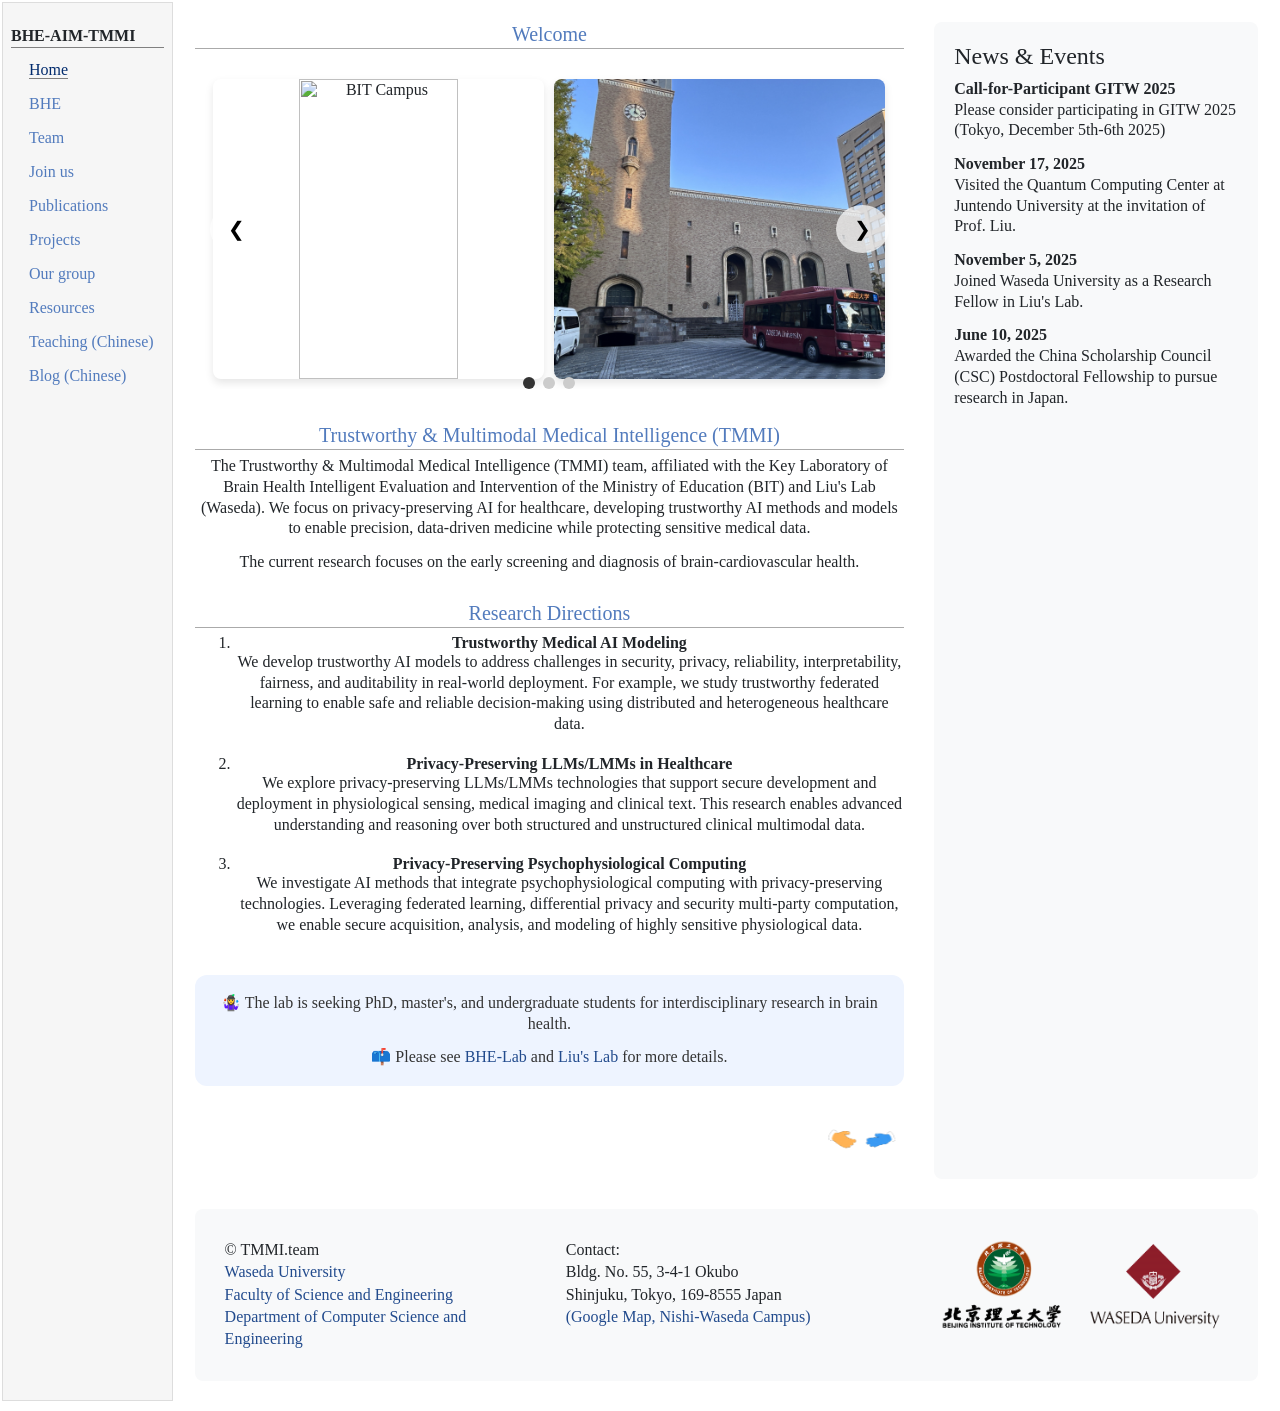
==== index.html @ cb8754f3 "Update index.html" ====
<!-- Google Analytics -->
<script async src="https://www.googletagmanager.com/gtag/js?id=UA-141256821-1"></script>
<script>
  window.dataLayer = window.dataLayer || [];
  function gtag(){dataLayer.push(arguments);}
  gtag('js', new Date());
  gtag('config', 'UA-141256821-1');
</script>

<link rel="stylesheet" href="https://stackpath.bootstrapcdn.com/bootstrap/4.3.1/css/bootstrap.min.css">
<script src="https://stackpath.bootstrapcdn.com/bootstrap/4.3.1/js/bootstrap.min.js"></script>

<!DOCTYPE html PUBLIC "-//W3C//DTD XHTML 1.1//EN"
  "http://www.w3.org/TR/xhtml11/DTD/xhtml11.dtd">

<html xmlns="http://www.w3.org/1999/xhtml" xml:lang="en">

<head>
<meta http-equiv="Content-Type" content="text/html; charset=UTF-8">
<link rel="stylesheet" href="./WanyongQiu_home/jemdocHome.css" type="text/css">
<title>Wanyong Qiu Homepage</title>

<style>
    .menu-item { margin: 10px; }

    #layout-content { 
        width: 100%; 
        padding: 20px; 
        display: block;
    }

    .content-wrapper { 
        display: flex; 
        width: 100%;
        flex-wrap: wrap;
    }

    .main-area { 
        flex: 3; 
        padding-right: 30px; 
        min-width: 320px;
        text-align: center;
    }

    .sidebar { 
        flex: 1.2; 
        background: #f8f9fa; 
        padding: 20px; 
        border-radius: 8px;
        min-width: 220px;
    }

    .footer-box { 
        background: #f8f9fa; 
        padding: 20px; 
        margin-top: 30px; 
        border-radius: 8px; 
        clear: both; 
    }

    .footer-columns { 
        display: flex; 
        justify-content: space-between; 
        flex-wrap: wrap;
    }

    .footer-col { 
        flex: 1; 
        padding: 10px; 
        min-width: 200px;
        line-height: 1.4;
    }

    /* 双图轮播样式 */
    .dual-carousel-container {
        width: 100%;
        max-width: 900px; 
        margin: 20px auto;
        position: relative;
        overflow: hidden;
        border-radius: 10px;
        background: transparent;
    }

    .carousel-track {
        display: flex;
        transition: transform 0.5s ease-in-out;
        height: 320px; 
    }

    .carousel-slide {
        flex: 0 0 100%; 
        display: flex;
        justify-content: center;
        align-items: center;
        padding: 0 10px;
        box-sizing: border-box;
    }

    .image-pair {
        display: flex;
        gap: 10px; /* 两张图片之间的间距 */
        width: 100%;
        max-width: 850px;
        justify-content: center;
        align-items: center;
    }

    .carousel-img {
        width: 48%; 
        height: 300px;
        object-fit: cover; 
        border-radius: 8px;
        box-shadow: 0 4px 8px rgba(0,0,0,0.1);
    }

    /* 导航按钮 */
    .carousel-btn {
        position: absolute;
        top: 50%;
        transform: translateY(-50%);
        background: rgba(255,255,255,0.7);
        border: none;
        padding: 12px 18px;
        border-radius: 50%;
        cursor: pointer;
        font-size: 20px;
        z-index: 10;
        transition: background 0.3s;
    }

    .carousel-btn:hover {
        background: rgba(255,255,255,0.9);
    }

    .carousel-prev { left: 15px; }
    .carousel-next { right: 15px; }

    /* 指示器 */
    .carousel-indicators {
        display: flex;
        justify-content: center;
        margin-top: 15px;
        gap: 8px;
    }

    .indicator {
        width: 12px;
        height: 12px;
        border-radius: 50%;
        background: #ccc;
        cursor: pointer;
        transition: background 0.3s;
    }

    .indicator.active {
        background: #333;
    }

    /* 响应式设计 */
    @media (max-width: 768px) {
        .dual-carousel-container {
            max-width: 95%;
        }
        
        .carousel-slide {
            padding: 0 5px;
        }
        
        .image-pair {
            flex-direction: column; 
            gap: 10px;
        }
        
        .carousel-img {
            width: 100%; 
            height: 250px;
        }
        
        .carousel-track {
            height: 520px; 
        }
    }

    /* 普通图片样式 */
    img.lab-photo { 
        max-width: 100%;
        height: 300px;
        border-radius: 10px;
        margin: 10px auto;
        display: block;
    }

    .infoblock {
        max-width: 900px;          
        margin: 40px auto;         
        padding: 18px 22px;
        background-color: #EEF4FF; 
        border-radius: 12px;
        text-align: center;        
        line-height: 1.6;
        color: #333;
        display: inline-block;       
        width: fit-content;
    }

    .centered-marquee {
        margin: 20px auto;
        width: 100%;
    }

</style>

</head>

<body>

<table summary="Table for page layout." id="tlayout">
<tr valign="top">

<!-- LEFT NAVIGATION BAR -->
<td id="layout-menu">

<div class="menu-category">BHE-AIM-TMMI</div>

<div class="menu-item"><a class="current" href="index.html">Home</a></div>
<div class="menu-item"><a href="https://bhe-lab.org/" target="_blank" rel="noopener noreferrer">BHE</a></div>
<div class="menu-item"><a href="People.html">Team</a></div>
<div class="menu-item"><a href="Join.html">Join us</a></div>
<div class="menu-item"><a href="Publications.html">Publications</a></div>
<div class="menu-item"><a href="Projects.html">Projects</a></div>
<div class="menu-item"><a href="Group.html">Our group</a></div>
<div class="menu-item"><a href="Library.html">Resources</a></div>
<div class="menu-item"><a href="Teaching.html">Teaching (Chinese)</a></div>
<div class="menu-item"><a href="Blog.html">Blog (Chinese)</a></div>

</td>

<!-- MAIN CONTENT -->
<td id="layout-content">
<div class="content-wrapper">

<!-- CENTER MAIN AREA -->
<div class="main-area">

<h2>Welcome</h2>

<!-- 双图轮播-->
<div class="dual-carousel-container" id="dualCarousel">
    <div class="carousel-track" id="carouselTrack">

        <div class="carousel-slide active">
            <div class="image-pair">
                <img src="./WanyongQiu_home/Assets/BIT.jpg" class="carousel-img" alt="BIT Campus">
                <img src="./WanyongQiu_home/Assets/waseda.jpg" class="carousel-img" alt="Waseda University">
            </div>
        </div>
        
        <div class="carousel-slide">
            <div class="image-pair">
                <img src="./WanyongQiu_home/Assets/BIT.png" class="carousel-img" alt="Lab Research">
                <img src="./WanyongQiu_home/Assets/waseda_campus.png" class="carousel-img" alt="Team Discussion">
            </div>
        </div>
        
        <div class="carousel-slide">
            <div class="image-pair">
                <img src="./WanyongQiu_home/Assets/BIT_lab.png" class="carousel-img" alt="Conference">
                <img src="./WanyongQiu_home/Assets/waseda_lab.png" class="carousel-img" alt="Group Photo">
            </div>
        </div>
    </div>
    
    <!-- 导航按钮 -->
    <button class="carousel-btn carousel-prev" onclick="prevDualSlide()">❮</button>
    <button class="carousel-btn carousel-next" onclick="nextDualSlide()">❯</button>
    
    <!-- 指示器 -->
    <div class="carousel-indicators" id="carouselIndicators">

    </div>
</div>
<!-- 双图轮播结束 -->

<h2 style="text-align: center;">Trustworthy & Multimodal Medical Intelligence (TMMI)</h2>

<p>
The Trustworthy & Multimodal Medical Intelligence (TMMI) team, affiliated with the Key Laboratory of Brain Health Intelligent Evaluation and Intervention of the Ministry of Education (BIT) and Liu's Lab (Waseda). We focus on privacy-preserving AI for healthcare, developing trustworthy AI methods and models to enable precision, data-driven medicine while protecting sensitive medical data.
</p>

<p>
The current research focuses on the early screening and diagnosis of brain-cardiovascular health.
</p>
  
<h2>Research Directions</h2>
  
<ol>
<li style="margin-bottom: 20px;"><b>Trustworthy Medical AI Modeling</b>
<p style="margin-bottom: 20px;"> We develop trustworthy AI models to address challenges in security, privacy, reliability, interpretability, fairness, and auditability in real-world deployment. For example, we study trustworthy federated learning to enable safe and reliable decision-making using distributed and heterogeneous healthcare data.</p></li>

<li style="margin-bottom: 20px;"><b>Privacy-Preserving LLMs/LMMs in Healthcare</b>
<p style="margin-bottom: 20px;"> We explore privacy-preserving LLMs/LMMs technologies that support secure development and deployment in physiological sensing, medical imaging and clinical text. This research enables advanced understanding and reasoning over both structured and unstructured clinical multimodal data.</p></li>

<li style="margin-bottom: 20px;"><b>Privacy-Preserving Psychophysiological Computing</b>
<p style="margin-bottom: 20px;"> We investigate AI methods that integrate psychophysiological computing with privacy-preserving technologies. Leveraging federated learning, differential privacy and security multi-party computation, we enable secure acquisition, analysis, and modeling of highly sensitive physiological data.</p></li>
</ol>

<div class="infoblock">
<p>🤹‍♀️ The lab is seeking PhD, master's, and undergraduate students for interdisciplinary research in brain health.</p>
<p>📫 Please see <a href="https://bhe-lab.org/" target="blank">BHE-Lab</a> and <a href="https://w-rdb.waseda.jp/html/100001045_ja.html" target="blank">Liu's Lab</a> for more details.</p>
</div>

<div>
<font size="3" color="#000000">
  <div class="centered-marquee">
    <marquee behavior="scroll" direction="left" scrollamount="6">
      <img src="./WanyongQiu_home/Assets/Handshake.gif" alt="Handshake" style="vertical-align: middle; width: auto; height: 32px; margin-right: 5px;">
      If you are seeking any form of academic cooperation, please feel free to email me.
    </marquee>
  </div>
</font>
</div>
  
</div>

<!-- RIGHT SIDEBAR (NEWS LIST) -->
<div class="sidebar">
<h4>News & Events</h4>

<p><b>Call-for-Participant GITW 2025</b><br>
Please consider participating in GITW 2025 (Tokyo, December 5th-6th 2025)</p>

<p><b>November 17, 2025</b><br>
Visited the Quantum Computing Center at Juntendo University at the invitation of Prof. Liu.</p>

<p><b>November 5, 2025</b><br>
Joined Waseda University as a Research Fellow in Liu's Lab.</p>

<p><b>June 10, 2025</b><br>
Awarded the China Scholarship Council (CSC) Postdoctoral Fellowship to pursue research in Japan.</p>
</div>

</div> <!-- end wrapper -->

<!-- FOOTER AREA -->
<div class="footer-box">
<div class="footer-columns">

<div class="footer-col">
© TMMI.team<br>
  <a href="https://www.waseda.jp/top/en/" target="blank">Waseda University</a><br>
  <a href="https://www.waseda.jp/fsci/en/" target="blank">Faculty of Science and Engineering</a><br>
  <a href="https://www.cs.waseda.ac.jp/" target="blank">Department of Computer Science and Engineering</a><br>
</div>

<div class="footer-col">
Contact:<br>
Bldg. No. 55, 3-4-1 Okubo<br>
Shinjuku, Tokyo, 169-8555 Japan<br>
<a href="https://maps.app.goo.gl/BQMYdse5F3PMWZ8q6" target="blank">(Google Map, Nishi-Waseda Campus)</a>
</div>

<div class="footer-col" style="text-align:right;">
<img src="./WanyongQiu_home/Assets/BIT_logo.png" style="height: 100px; width: auto;">
<img src="./WanyongQiu_home/Assets/Waseda_logo.png" style="height: 100px; width: auto;">
</div>

</div>

</div>

</td>
</tr>
</table>

<script>
// 双图轮播功能
let dualCurrentIndex = 0;
const dualSlides = document.querySelectorAll('.carousel-slide');
const dualTrack = document.getElementById('carouselTrack');
const dualIndicators = document.getElementById('carouselIndicators');
const totalDualSlides = dualSlides.length;

// 初始化指示器
function initIndicators() {
    dualIndicators.innerHTML = '';
    for (let i = 0; i < totalDualSlides; i++) {
        const indicator = document.createElement('div');
        indicator.classList.add('indicator');
        if (i === 0) indicator.classList.add('active');
        indicator.addEventListener('click', () => goToDualSlide(i));
        dualIndicators.appendChild(indicator);
    }
}

// 显示指定幻灯片
function showDualSlide(index) {
    if (index < 0) {
        index = totalDualSlides - 1;
    } else if (index >= totalDualSlides) {
        index = 0;
    }
    
    // 更新轮播位置
    dualTrack.style.transform = `translateX(-${index * 100}%)`;
    
    // 更新活动状态
    dualSlides.forEach(slide => slide.classList.remove('active'));
    dualSlides[index].classList.add('active');
    
    // 更新指示器
    document.querySelectorAll('.indicator').forEach((indicator, i) => {
        indicator.classList.toggle('active', i === index);
    });
    
    dualCurrentIndex = index;
}

// 跳转到指定幻灯片
function goToDualSlide(index) {
    showDualSlide(index);
}

// 下一组幻灯片
function nextDualSlide() {
    showDualSlide(dualCurrentIndex + 1);
}

// 上一组幻灯片
function prevDualSlide() {
    showDualSlide(dualCurrentIndex - 1);
}

// 自动播放
let dualInterval = setInterval(nextDualSlide, 4000);

// 鼠标悬停时暂停自动播放
const dualCarousel = document.getElementById('dualCarousel');
if (dualCarousel) {
    dualCarousel.addEventListener('mouseenter', () => {
        clearInterval(dualInterval);
    });

    dualCarousel.addEventListener('mouseleave', () => {
        clearInterval(dualInterval);
        dualInterval = setInterval(nextDualSlide, 4000);
    });

    // 触摸滑动支持
    let touchStartX = 0;
    let isTouchDragging = false;

    dualCarousel.addEventListener('touchstart', e => {
        touchStartX = e.touches[0].clientX;
        isTouchDragging = true;
        clearInterval(dualInterval);
    });

    dualCarousel.addEventListener('touchmove', e => {
        if (!isTouchDragging) return;
        e.preventDefault();
    });

    dualCarousel.addEventListener('touchend', e => {
        if (!isTouchDragging) return;
        
        const touchEndX = e.changedTouches[0].clientX;
        const diff = touchStartX - touchEndX;
        
        if (diff > 50) { // 向左滑动
            nextDualSlide();
        } else if (diff < -50) { // 向右滑动
            prevDualSlide();
        }
        
        isTouchDragging = false;
        clearInterval(dualInterval);
        dualInterval = setInterval(nextDualSlide, 4000);
    });
}

// 页面加载时初始化
document.addEventListener('DOMContentLoaded', function() {
    initIndicators();
    showDualSlide(0);
    
    // 确保轮播容器正确初始化
    if (dualTrack) {
        dualTrack.style.transform = 'translateX(0%)';
    }
});

// 窗口大小变化时重新调整
window.addEventListener('resize', function() {
    showDualSlide(dualCurrentIndex);
});
</script>

</body>
</html>
---- WanyongQiu_home/jemdocHome.css ----
/* Default css file for jemdoc. */

table#tlayout {
    border: none;
    border-collapse: separate;
    background: white;
}

body {
	background: white;
	font-family: Georgia, serif;
	padding-bottom: 8px;
	margin: 0;
}

#layout-menu {
	background: #f6f6f6;
	border: 1px solid #dddddd;
	padding-top: 0.5em;
	padding-left: 8px;
	padding-right: 8px;
	font-size: 1.0em;
	width: auto;
	white-space: nowrap;
    text-align: left;
    vertical-align: top;
}

#layout-menu td {
	background: #f4f4f4;
    vertical-align: top;
}

/* 调整页面布局 */
#layout-content {
	padding-top: 0.0em;
	padding-left: 1.0em;
	padding-right: 1.0em;
    border: none;
    background: white;
    text-align: left;
    vertical-align: top;
}

#layout-container {
    display: flex;
    justify-content: space-between;  /* 主内容与侧边栏之间保持间距 */
}

/* 主内容区域宽度调整 */
#layout-content {
    width:65%;  /* 主内容区域占页面70%的宽度 */
}

/* 侧边栏样式 */
#layout-sidebar {
    width: 35%;  /* 侧边栏占页面25%的宽度 */
    padding-left: 15px;
    padding-right: 20px;
    background-color: white;
    border: none;
}

/* 侧边栏中每个模块的样式 */
.sidebar-section {
    margin-bottom: 20px;
    font-size: 14px;
    text-align: left;
}

/* 模块标题样式 */
.sidebar-section h3 {
    font-size: 1.2em;
    margin-bottom: 10px;
    color: #527bbd;
}

/* 列表样式 */
.sidebar-section ul {
    list-style-type: disc;
    padding-left: 20px;
}

/* 列表项样式 */
.sidebar-section li {
    margin-bottom: 5px;
}

#layout-menu a {
	line-height: 1.5em;
	margin-left: 0.5em;
}

tt {
    background: #ffffdd;
}

pre, tt {
	font-size: 90%;
	font-family: monaco, monospace;
}

a, a > tt {
	color: #224b8d;
	text-decoration: none;
}

a:hover {
	border-bottom: 1px gray dotted;
}

#layout-menu a.current:link, #layout-menu a.current:visited {
	color: #022b6d;
	border-bottom: 1px gray solid;
}
#layout-menu a:link, #layout-menu a:visited, #layout-menu a:hover {
	color: #527bbd;
	text-decoration: none;
}
#layout-menu a:hover {
	text-decoration: none;
}

div.menu-category {
	border-bottom: 1px solid gray;
	margin-top: 0.8em;
	padding-top: 0.2em;
	padding-bottom: 0.1em;
	font-weight: bold;
}

div.menu-item {
	padding-left: 16px;
	text-indent: -16px;
}

div#toptitle {
	padding-bottom: 0.2em;
	margin-bottom: 1.5em;
	border-bottom: 3px double gray;
}

/* Reduce space if we begin the page with a title. */
div#toptitle + h2, div#toptitle + h3 {
	margin-top: -0.7em;
}

div#subtitle {
	margin-top: 0.0em;
	margin-bottom: 0.0em;
	padding-top: 0em;
	padding-bottom: 0.1em;
}

em {
	font-style: italic;
}

strong {
	font-weight: bold;
}


h1, h2, h3 {
	color: #527bbd;
	margin-top: 0.7em;
	margin-bottom: 0.3em;
	padding-bottom: 0.2em;
	line-height: 1.0;
	padding-top: 0.5em;
	border-bottom: 1px solid #aaaaaa;
}

h1 {
	font-size: 165%;
}

h2 {
	padding-top: 0.8em;
	font-size: 125%;
}

h2 + h3 {
    padding-top: 0.2em;
}

h3 {
	font-size: 110%;
	border-bottom: none;
}

p {
	margin-top: 0.0em;
	margin-bottom: 0.8em;
	padding: 0;
	line-height: 1.3;
}

pre {
	padding: 0;
	margin: 0;
}

div#footer {
	font-size: small;
	border-top: 1px solid #c0c0c0;
	padding-top: 0.1em;
	margin-top: 4.0em;
	color: #c0c0c0;
}

div#footer a {
	color: #80a0b0;
}

div#footer-text {
	float: left;
	padding-bottom: 8px;
}

ul, ol, dl {
	margin-top: 0.2em;
	padding-top: 0;
	margin-bottom: 0.8em;
}

dt {
	margin-top: 0.5em;
	margin-bottom: 0;
}

dl {
	margin-left: 20px;
}

dd {
	color: #222222;
}

dd > *:first-child {
	margin-top: 0;
}

ul {
	list-style-position: outside;
	list-style-type: square;
}

p + ul, p + ol {
	margin-top: -0.5em;
}

li ul, li ol {
	margin-top: -0.3em;
}

ol {
	list-style-position: outside;
	list-style-type: decimal;
}

li p, dd p {
	margin-bottom: 0.3em;
}


ol ol {
	list-style-type: lower-alpha;
}

ol ol ol {
	list-style-type: lower-roman;
}

p + div.codeblock {
	margin-top: -0.6em;
}

div.codeblock, div.infoblock {
	margin-right: 0%;
	margin-top: 1.2em;
	margin-bottom: 1.3em;
}

div.blocktitle {
	font-weight: bold;
	color: #cd7b62;
	margin-top: 1.2em;
	margin-bottom: 0.1em;
}

div.blockcontent {
	border: 1px solid silver;
	padding: 0.3em 0.5em;
}

div.infoblock > div.blockcontent {
	background: #ffffee;
}

div.blockcontent p + ul, div.blockcontent p + ol {
	margin-top: 0.4em;
}

div.infoblock p {
	margin-bottom: 0em;
}

div.infoblock li p, div.infoblock dd p {
	margin-bottom: 0.5em;
}

div.infoblock p + p {
	margin-top: 0.8em;
}

div.codeblock > div.blockcontent {
	background: #f6f6f6;
}

span.pycommand {
	color: #000070;
}

span.statement {
	color: #008800;
}
span.builtin {
	color: #000088;
}
span.special {
	color: #990000;
}
span.operator {
	color: #880000;
}
span.error {
	color: #aa0000;
}
span.comment, span.comment > *, span.string, span.string > * {
	color: #606060;
}

@media print {
	#layout-menu { display: none; }
}

#fwtitle {
	margin: 2px;
}

#fwtitle #toptitle {
	padding-left: 0.5em;
	margin-bottom: 0.5em;
}

#layout-content h1:first-child, #layout-content h2:first-child, #layout-content h3:first-child {
	margin-top: -0.7em;
}

div#toptitle h1, #layout-content div#toptitle h1 {
	margin-bottom: 0.0em;
	padding-bottom: 0.1em;
	padding-top: 0;
	margin-top: 0.5em;
	border-bottom: none;
}

img.eq {
	padding: 0;
	padding-left: 0.1em;
	padding-right: 0.1em;
	margin: 0;
}

img.eqwl {
	padding-left: 2em;
	padding-top: 0.6em;
	padding-bottom: 0.2em;
	margin: 0;
}

table {
    border: 2px solid black;
    border-collapse: collapse;
}

td {
    padding: 2px;
    padding-left: 0.5em;
    padding-right: 0.5em;
    text-align: center;
    border: 1px solid gray;
}

table + table {
    margin-top: 1em;
}

tr.heading {
    font-weight: bold;
    border-bottom: 2px solid black;
}

img {
    border: none;
}

table.imgtable, table.imgtable td {
    border: none;
    text-align: left;
}
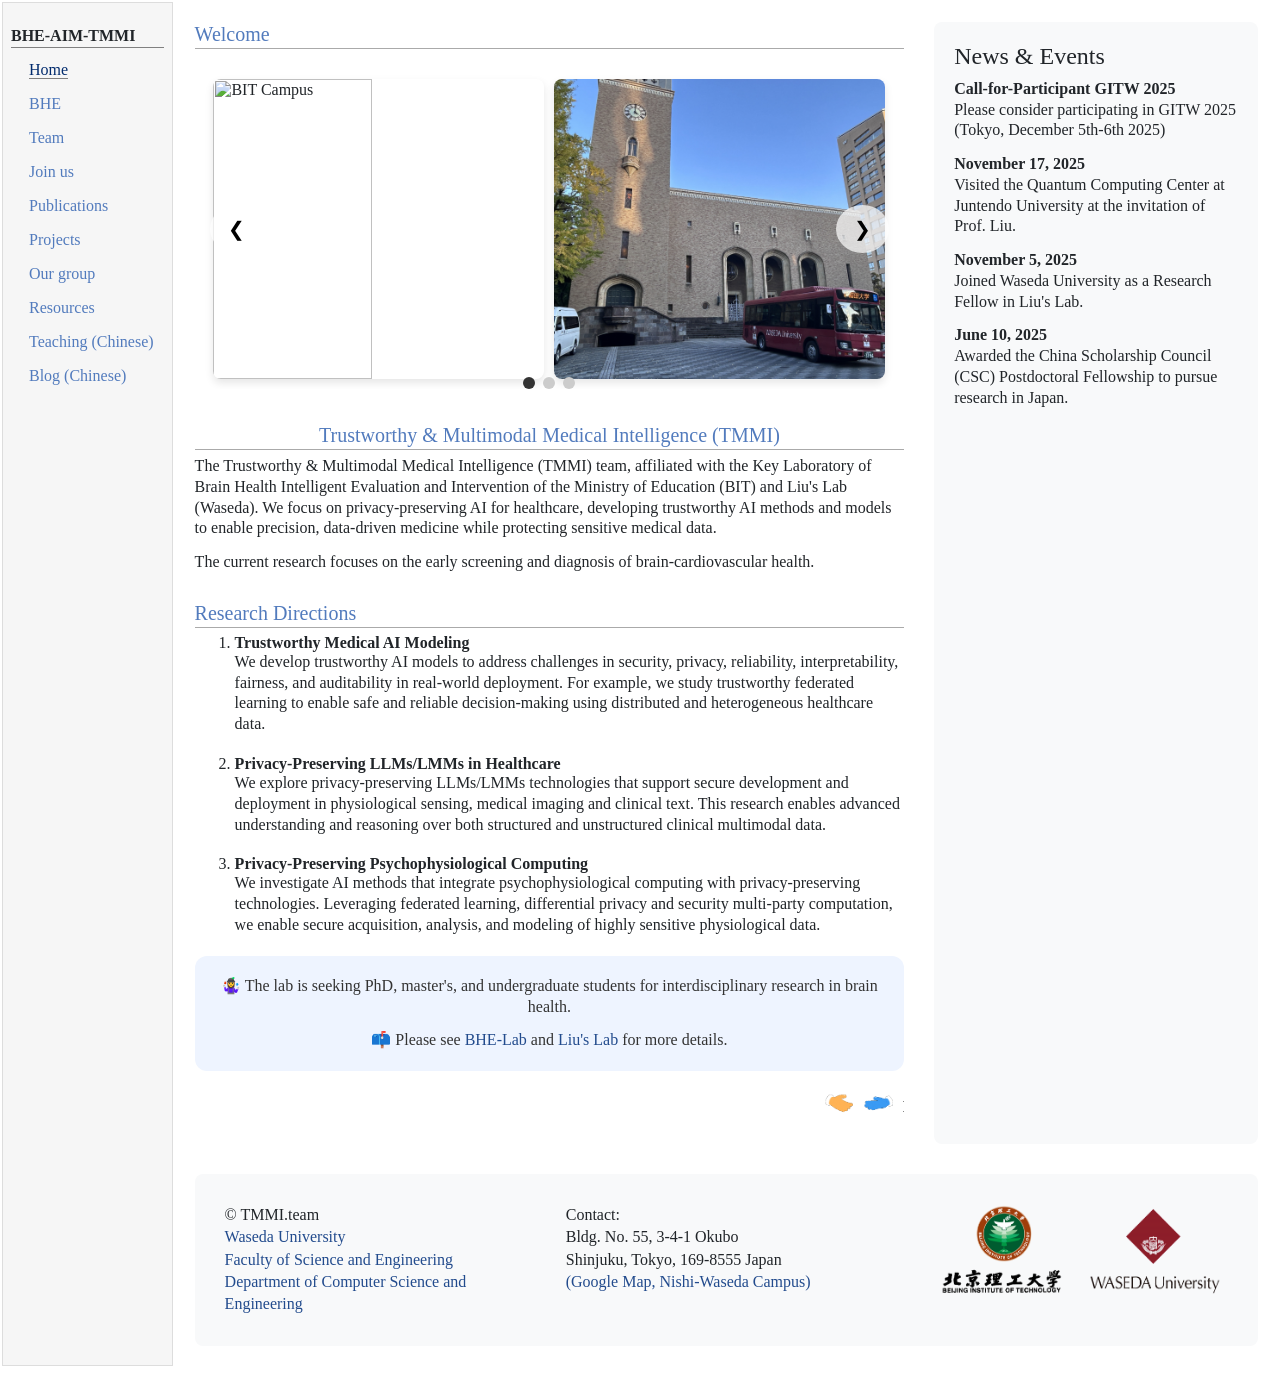
==== commit c87c1160: "Update index.html" ====
--- a/index.html
+++ b/index.html
@@ -39,7 +39,6 @@
         flex: 3; 
         padding-right: 30px; 
         min-width: 320px;
-        text-align: center;
     }
 
     .sidebar { 
@@ -193,14 +192,15 @@
 
     .infoblock {
         max-width: 900px;          
-        margin: 40px auto;         
+        margin-left: auto;
+        margin-right: auto;         
         padding: 18px 22px;
         background-color: #EEF4FF; 
         border-radius: 12px;
         text-align: center;        
         line-height: 1.6;
         color: #333;
-        display: inline-block;       
+        display: table;      
         width: fit-content;
     }
 
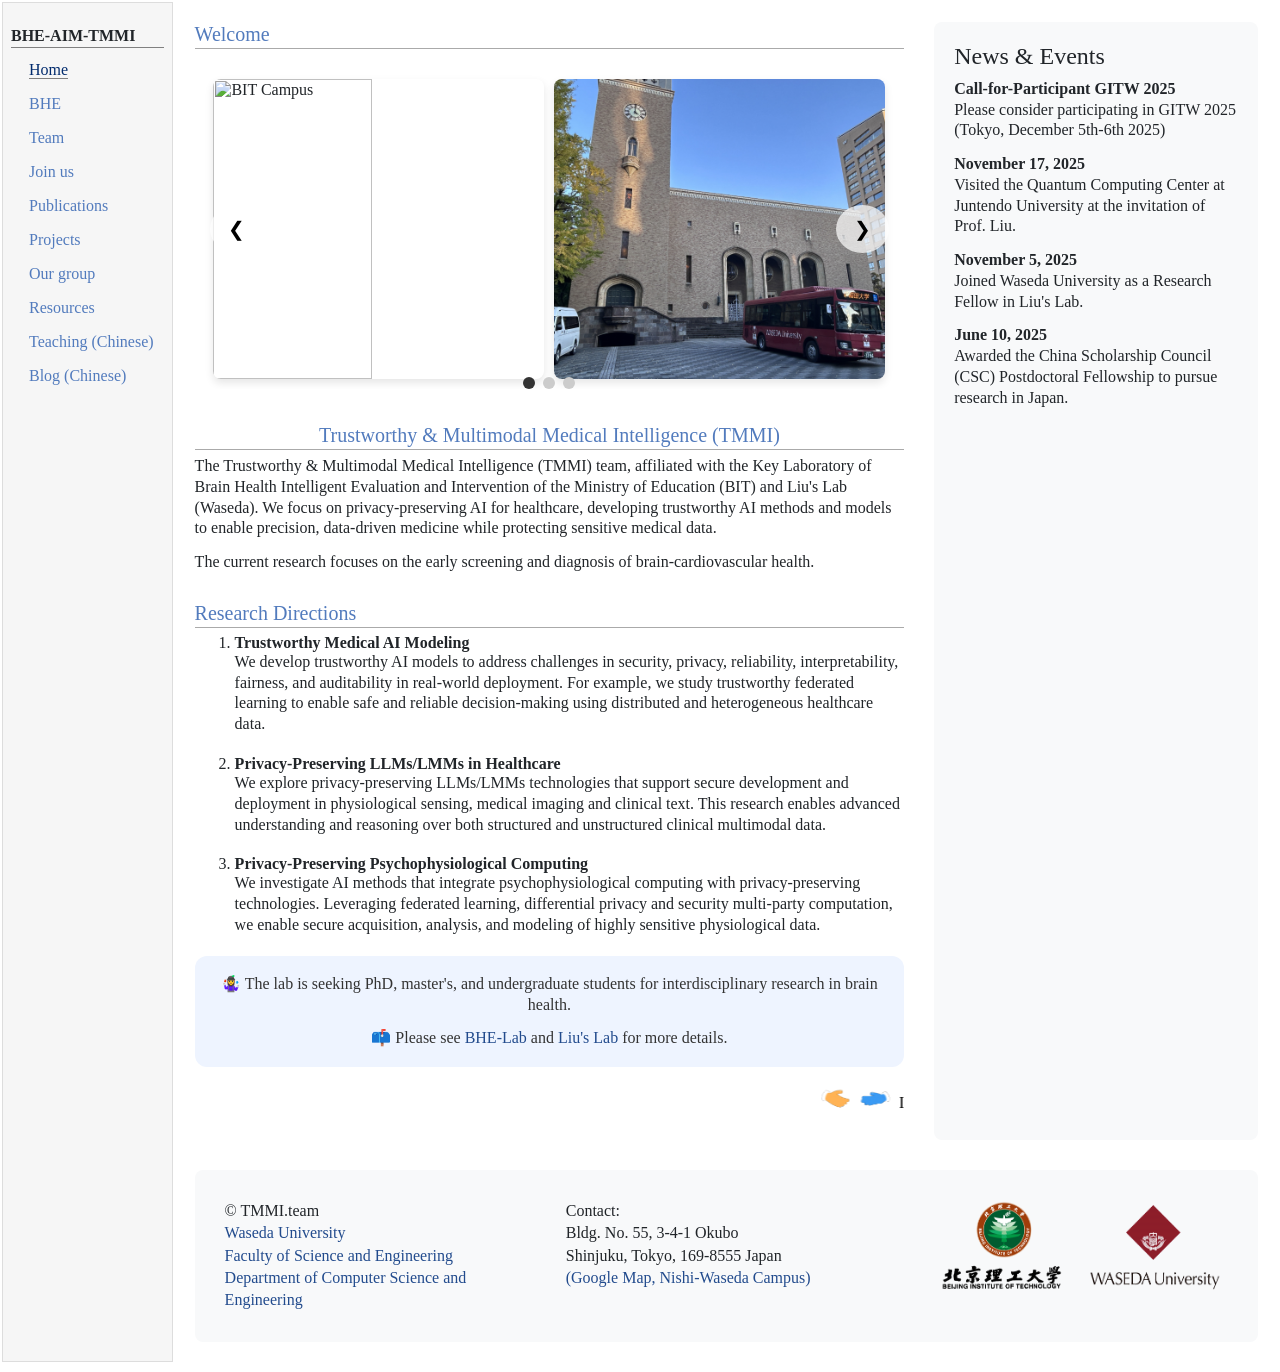
==== commit 4d50284e: "Update index.html" ====
--- a/index.html
+++ b/index.html
@@ -190,19 +190,21 @@
         display: block;
     }
 
-    .infoblock {
-        max-width: 900px;          
-        margin-left: auto;
-        margin-right: auto;         
-        padding: 18px 22px;
-        background-color: #EEF4FF; 
-        border-radius: 12px;
-        text-align: center;        
-        line-height: 1.6;
-        color: #333;
-        display: table;      
-        width: fit-content;
-    }
+.infoblock {
+    max-width: 900px;          
+    margin-left: auto;
+    margin-right: auto;         
+    padding: 18px 22px;
+    background-color: #EEF4FF; 
+    border-radius: 12px;
+    text-align: center;        
+    line-height: 1.6;
+    color: #333;
+    display: flex;             /* 改为 flex */
+    flex-direction: column;    /* 保持内容纵向排列 */
+    align-items: center;       /* 内容水平居中 */
+    width: fit-content;
+}
 
     .centered-marquee {
         margin: 20px auto;
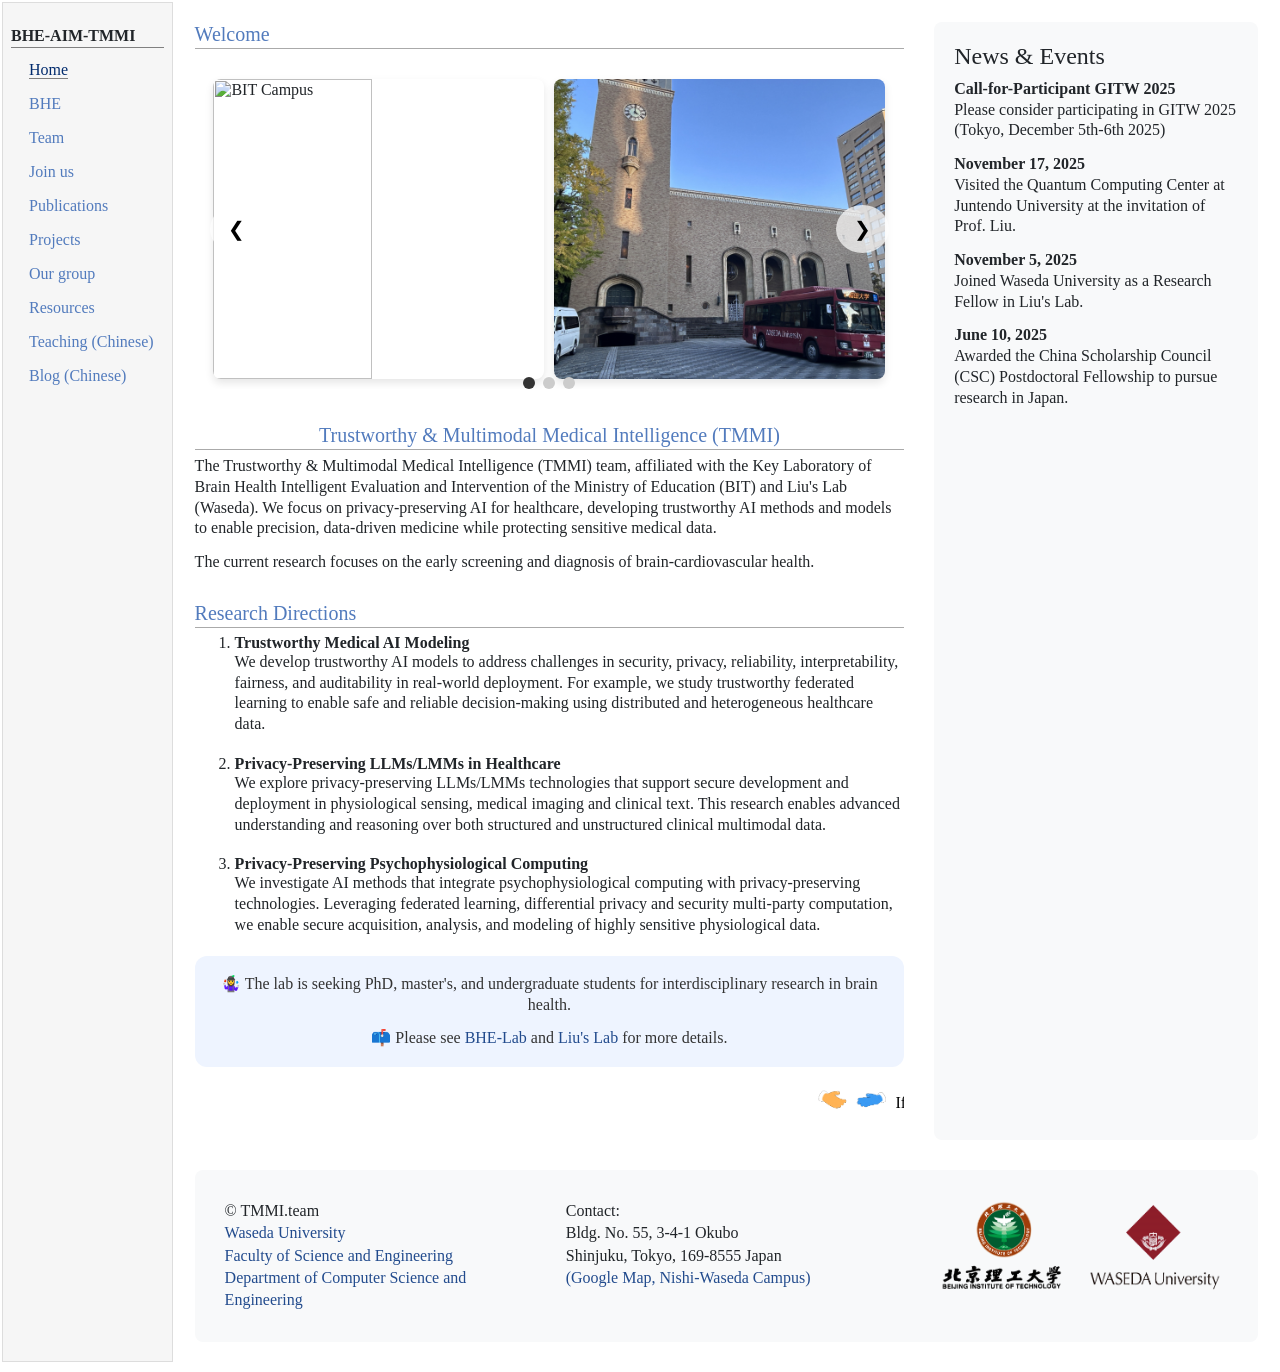
==== commit fc84d90b: "Update index.html" ====
--- a/index.html
+++ b/index.html
@@ -200,10 +200,7 @@
     text-align: center;        
     line-height: 1.6;
     color: #333;
-    display: flex;             /* 改为 flex */
-    flex-direction: column;    /* 保持内容纵向排列 */
-    align-items: center;       /* 内容水平居中 */
-    width: fit-content;
+    display: block;
 }
 
     .centered-marquee {
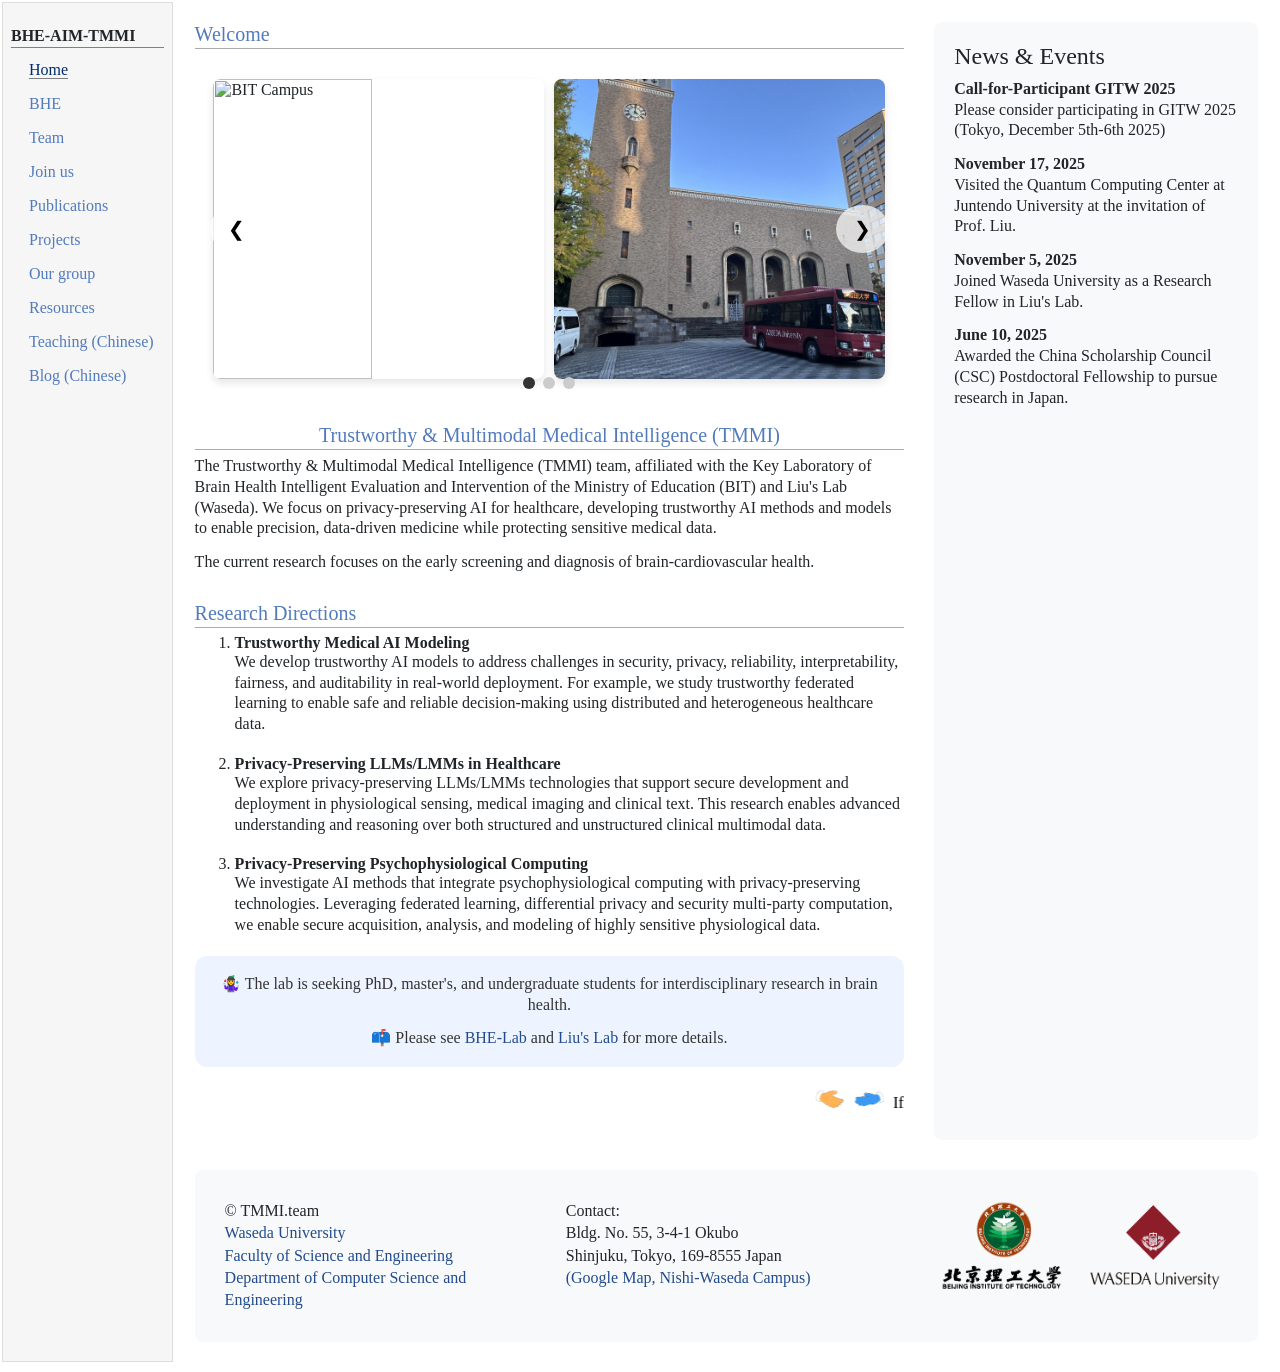
==== commit 890aeeaf: "Update index.html" ====
--- a/index.html
+++ b/index.html
@@ -191,16 +191,18 @@
     }
 
 .infoblock {
-    max-width: 900px;          
+    max-width: 900px;
+    width: 100%;
     margin-left: auto;
-    margin-right: auto;         
+    margin-right: auto;
     padding: 18px 22px;
-    background-color: #EEF4FF; 
+    background-color: #EEF4FF;
     border-radius: 12px;
-    text-align: center;        
+    text-align: center;
     line-height: 1.6;
     color: #333;
     display: block;
+    box-sizing: border-box;
 }
 
     .centered-marquee {
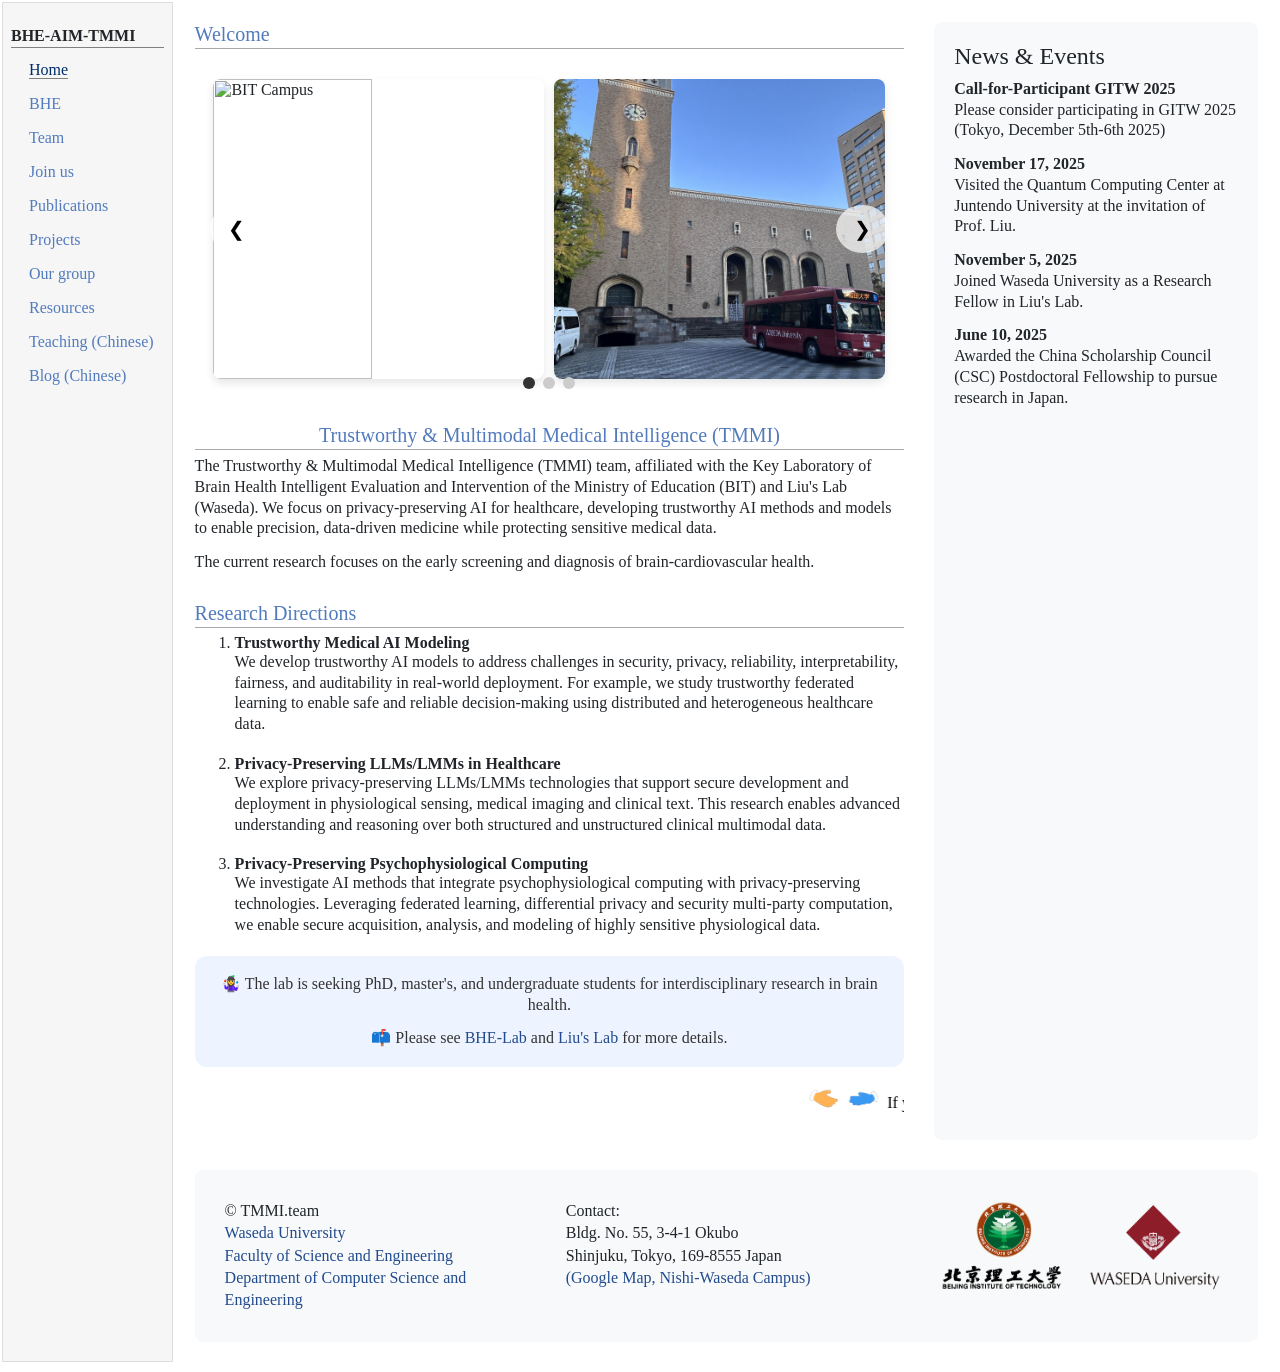
==== commit 476903db: "Update index.html" ====
--- a/index.html
+++ b/index.html
@@ -191,7 +191,7 @@
     }
 
 .infoblock {
-    max-width: 900px;
+    min-width: 320px;
     width: 100%;
     margin-left: auto;
     margin-right: auto;
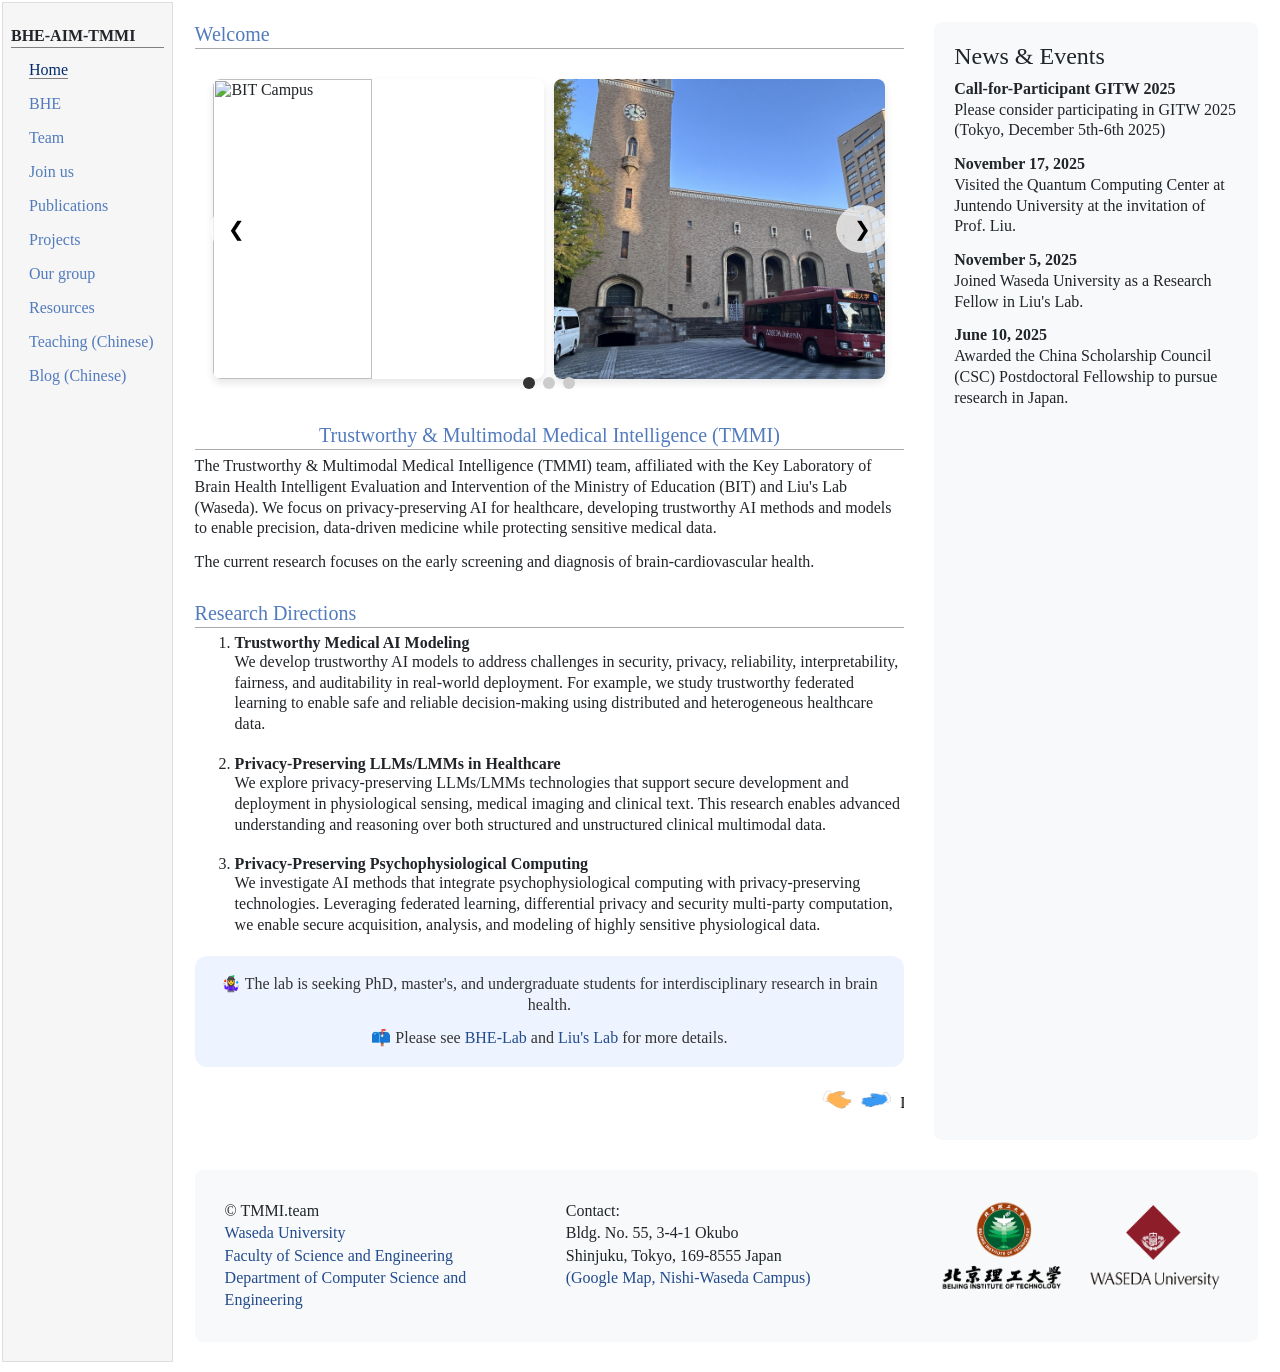
==== commit facd3f43: "Update index.html" ====
--- a/index.html
+++ b/index.html
@@ -191,7 +191,6 @@
     }
 
 .infoblock {
-    min-width: 320px;
     width: 100%;
     margin-left: auto;
     margin-right: auto;
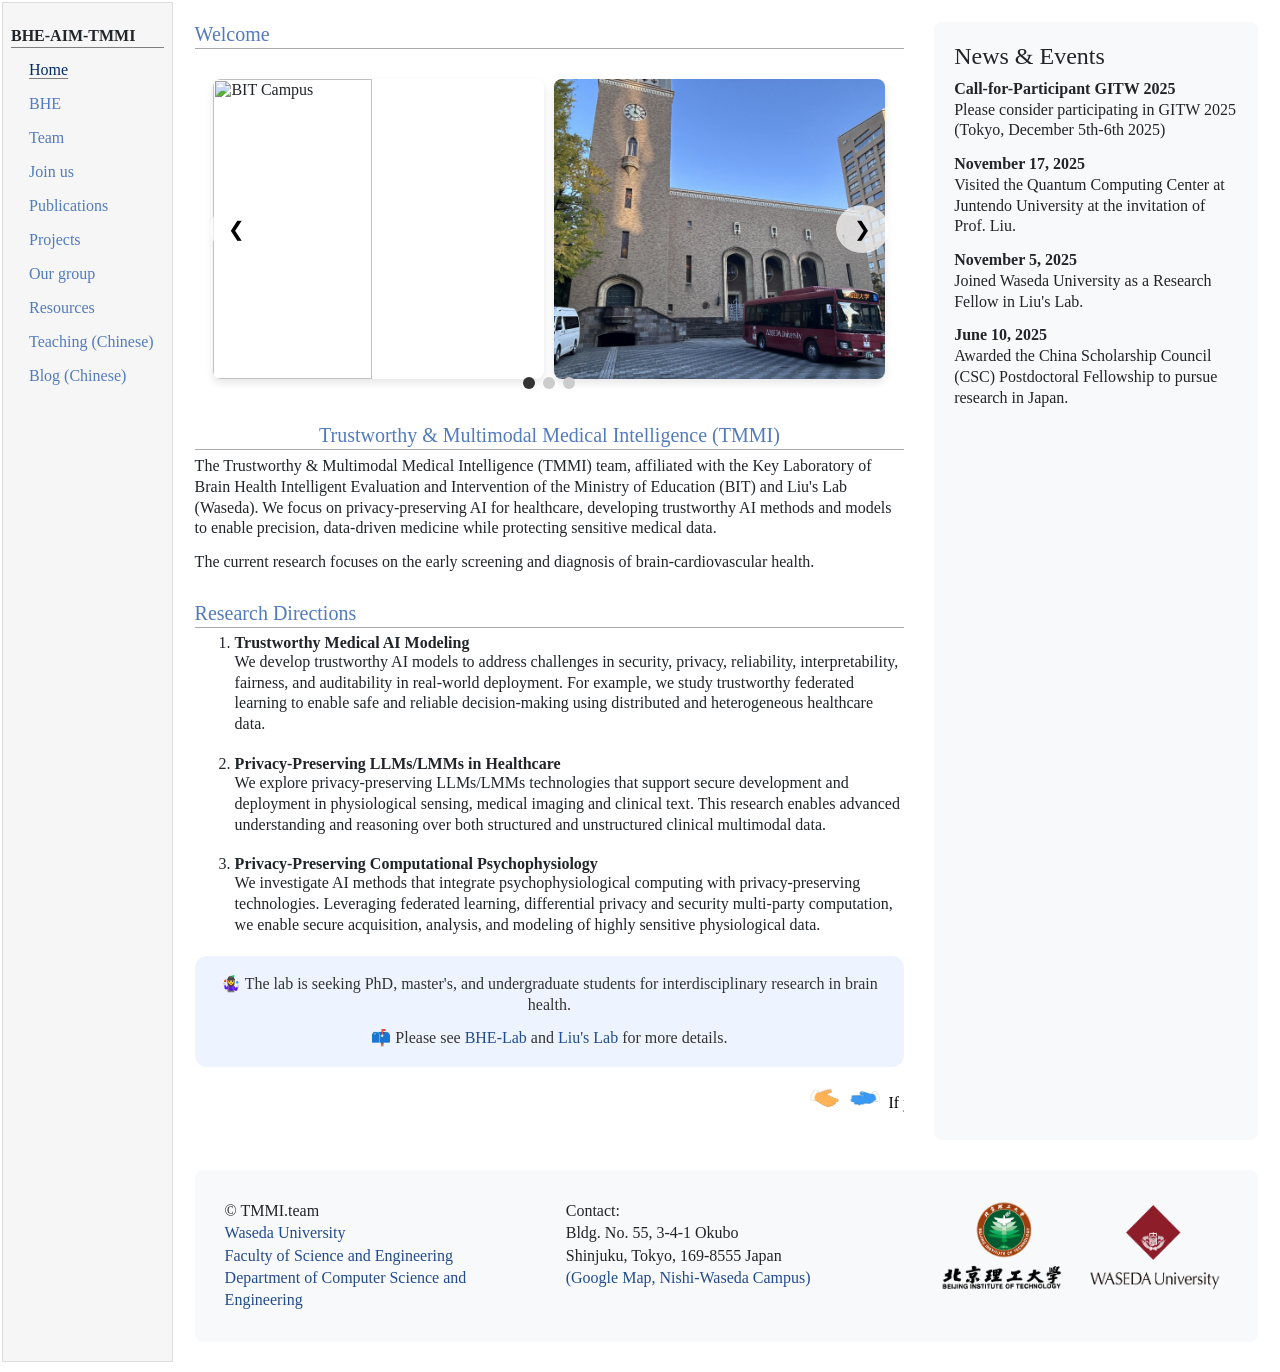
==== commit 5fdd3c27: "Update index.html" ====
--- a/index.html
+++ b/index.html
@@ -301,7 +301,7 @@
 <li style="margin-bottom: 20px;"><b>Privacy-Preserving LLMs/LMMs in Healthcare</b>
 <p style="margin-bottom: 20px;"> We explore privacy-preserving LLMs/LMMs technologies that support secure development and deployment in physiological sensing, medical imaging and clinical text. This research enables advanced understanding and reasoning over both structured and unstructured clinical multimodal data.</p></li>
 
-<li style="margin-bottom: 20px;"><b>Privacy-Preserving Psychophysiological Computing</b>
+<li style="margin-bottom: 20px;"><b>Privacy-Preserving Computational Psychophysiology</b>
 <p style="margin-bottom: 20px;"> We investigate AI methods that integrate psychophysiological computing with privacy-preserving technologies. Leveraging federated learning, differential privacy and security multi-party computation, we enable secure acquisition, analysis, and modeling of highly sensitive physiological data.</p></li>
 </ol>
 
